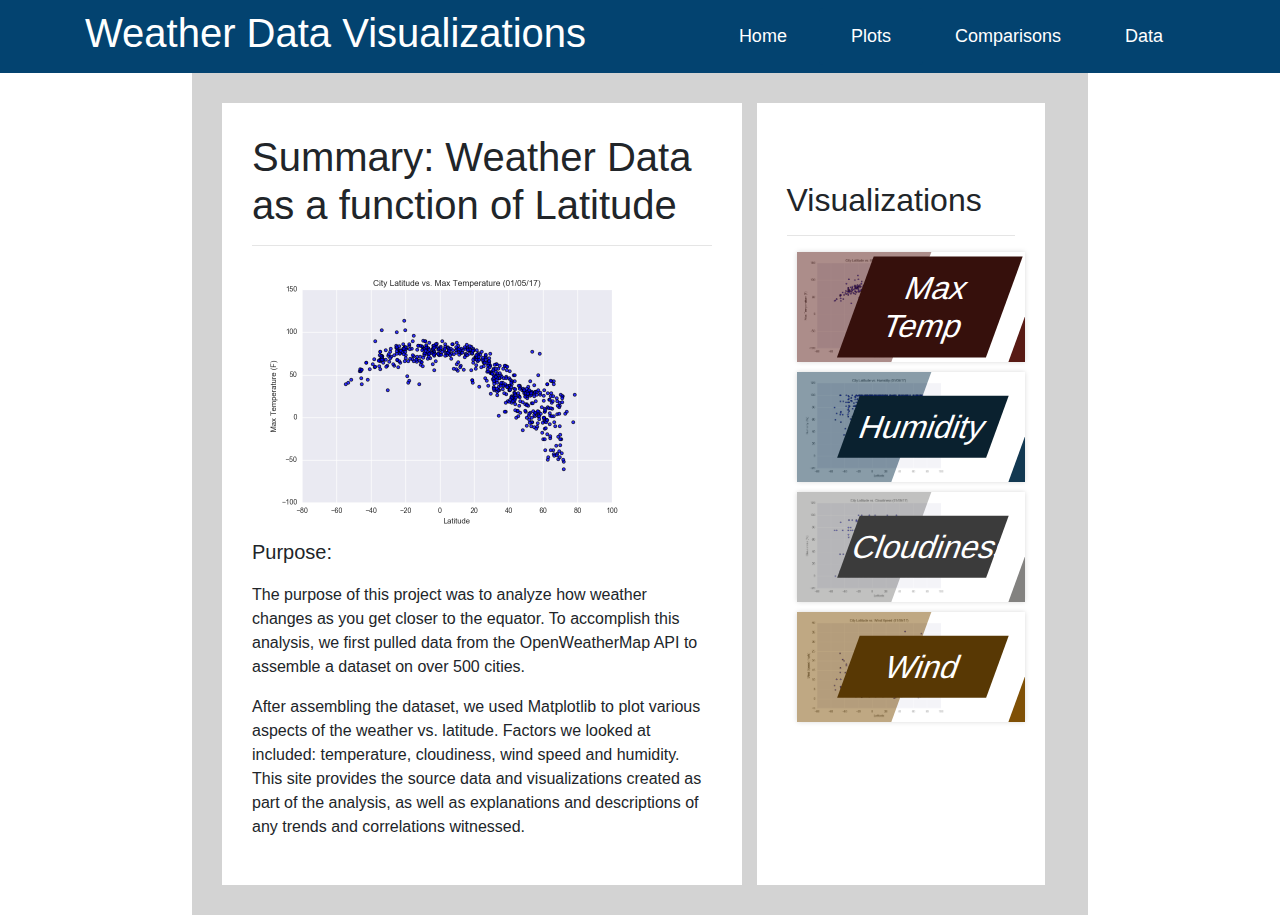
==== index.html @ 407a585d "developed landing page" ====
<!DOCTYPE html>
<html lang="en">

<head>
  <meta charset="utf-8">
  <meta name="viewport" content="width=device-width, initial-scale=1, shrink-to-fit=no">
  <meta name="description" content="Weather Data Visualizations">
  <meta name="author" content="Jason Alfred">

  <title>Weather Data Visualizations</title>

  <link rel="stylesheet" href="https://stackpath.bootstrapcdn.com/bootstrap/4.3.1/css/bootstrap.min.css" integrity="sha384-ggOyR0iXCbMQv3Xipma34MD+dH/1fQ784/j6cY/iJTQUOhcWr7x9JvoRxT2MZw1T" crossorigin="anonymous">
  <link rel="stylesheet" media="screen and (min-width: 900px)" href="static/styles.css">
  <link rel="stylesheet" media="screen and (max-width: 600px)" href="smallscreen.css">
</head>

<body>

 <!-- Navigation -->
 <nav class="navbar navbar-expand-lg navbar-light sticky-top" id="navbarcolor">
  <div class="container">
      <h1 style=color:white>Weather Data Visualizations</h1>
    <button class="navbar-toggler" type="button" data-toggle="collapse" data-target="#navbarResponsive" aria-controls="navbarResponsive" aria-expanded="false" aria-label="Toggle navigation">
      <span class="navbar-toggler-icon"></span>
    </button>
    <div class="collapse navbar-collapse" id="navbarResponsive">
      <ul class="navbar-nav ml-auto">
        <li class="nav-item">
          <a class="headertext" href="#">Home
            <span class="sr-only">(current)</span>
          </a>
        </li>
        <li class="nav-item">
          <div class="dropdown show">
            <a class="btn btn-link dropdown-toggle, headertext" href="#" role="button" id="dropdownMenuLink" data-toggle="dropdown" aria-haspopup="true" aria-expanded="false">
              Plots
            </a>
        
            <div class="dropdown-menu animate slideIn" aria-labelledby="dropdownMenuLink">
              <a class="dropdown-item" href="#">Max Temperature</a>
              <a class="dropdown-item" href="#">Humidity</a>
              <a class="dropdown-item" href="#">Cloudiness</a>
              <a class="dropdown-item" href="#">Wind Speed</a>
            </div>
          </div>
        </li>
        <li class="nav-item">
          <a class="headertext" href="#">Comparisons</a>
        </li>
        <li class="nav-item">
          <a class="headertext" href="#">Data</a>
        </li>
      </ul>
    </div>
  </div>
</nav>


  <!-- Page Content -->
  <div class="container, containercolor">
    <div class="row">
      <div class="col-lg-8, container_inset">
        <h1 class="mt-5, animate">Summary: Weather Data as a function of Latitude</h1>
        <hr>
        <img src="Resources/assets/images/Fig1.png"  alt="City Latitude vs. Max Temperature" id="home_image_main" >
        <p class="lead"><strong>Purpose:</strong></p>
        <p>The purpose of this project was to analyze how weather changes as you get closer to the equator.
          To accomplish this analysis, we first pulled data from the OpenWeatherMap API to assemble a dataset on over 500 cities.
        </p>
        <p>After assembling the dataset, we used Matplotlib to plot various aspects of the weather vs. latitude.  Factors we looked at included: temperature,
          cloudiness, wind speed and humidity.  This site provides the source data and visualizations created as part of the analysis, as well as explanations
          and descriptions of any trends and correlations witnessed.
        </p>
      </div>
      <div class="col-lg-4 text-center, container_inset">
        <h2 class="mt-5">Visualizations</h2>
        <hr>


        <figure class="photo red">
          <img title="City Latitude vs. Max Temperature" src="Resources/assets/images/Fig1.png"  alt="City Latitude vs. Max Temperature" id= "home_image_small" >
          <figcaption>
            <h2>Max Temp</h2>
          </figcaption>
          <a href="#"></a>
        </figure>
        <figure class="photo blue">
          <img title="City Latitude vs. Humidity" src="Resources/assets/images/Fig2.png"  alt="City Latitude vs. Humidity" id= "home_image_small" >
          <figcaption>
            <h2>Humidity</h2>
          </figcaption>
          <a href="#"></a>
        </figure>
        <figure class="photo grey">
          <img title="City Latitude vs. Cloudiness" src="Resources/assets/images/Fig3.png"  alt="City Latitude vs. Cloudiness" id= "home_image_small" >
          <figcaption>
            <h2>Cloudiness</h2>
          </figcaption>
          <a href="#"></a>
        </figure>
        <figure class="photo yellow">
          <img itle="City Latitude vs. Wind Speed" src="Resources/assets/images/Fig4.png"  alt="City Latitude vs. Wind Speed" id= "home_image_small" >
          <figcaption>
            <h2>Wind</h2>
          </figcaption>
          <a href="#"></a>
        </figure>


      </div>
    </div>
  </div>

  <!-- Bootstrap core JavaScript -->
  <script src="https://code.jquery.com/jquery-3.3.1.slim.min.js" integrity="sha384-q8i/X+965DzO0rT7abK41JStQIAqVgRVzpbzo5smXKp4YfRvH+8abtTE1Pi6jizo" crossorigin="anonymous"></script>
  <script src="https://cdnjs.cloudflare.com/ajax/libs/popper.js/1.14.7/umd/popper.min.js" integrity="sha384-UO2eT0CpHqdSJQ6hJty5KVphtPhzWj9WO1clHTMGa3JDZwrnQq4sF86dIHNDz0W1" crossorigin="anonymous"></script>
  <script src="https://stackpath.bootstrapcdn.com/bootstrap/4.3.1/js/bootstrap.min.js" integrity="sha384-JjSmVgyd0p3pXB1rRibZUAYoIIy6OrQ6VrjIEaFf/nJGzIxFDsf4x0xIM+B07jRM" crossorigin="anonymous"></script>
</body>

</html>
---- static/styles.css ----
#navbarcolor{
    background-color: #034370;
}

.headertext{
    background-color: #034370;
    border: none;
    color: white;
    padding: 15px 32px;
    text-align: center;
    text-decoration: none;
    display: inline-block;
    font-size: 18px;
}

.containercolor{
    background-color: lightgrey;
    padding: 30px;
    margin: auto;
    width: 70%;
}

.container_inset{
    background-color: white;
    padding: 30px;
    width: 60%;
    margin-left: 15px;
}

#home_image_main{
    float: left;
    width: 400px;
    height: 275px;
}

#home_image_small{
    float: left;
    width: 160px;
    height: 110px;
}

@media (min-width: 992px) {
    .animate {
      animation-duration: 1s;
      -webkit-animation-duration: 1s;
      animation-fill-mode: both;
      -webkit-animation-fill-mode: both;
    }
  }
  
@keyframes slideIn {
    0% {
      transform: translateY(1rem);
      opacity: 0;
    }
    100% {
      transform:translateY(0rem);
      opacity: 1;
    }
    0% {
      transform: translateY(1rem);
      opacity: 0;
    }
  }
  
@-webkit-keyframes slideIn {
    0% {
      -webkit-transform: transform;
      -webkit-opacity: 0;
    }
    100% {
      -webkit-transform: translateY(0);
      -webkit-opacity: 1;
    }
    0% {
      -webkit-transform: translateY(1rem);
      -webkit-opacity: 0;
    }
  }
  
  .slideIn {
    -webkit-animation-name: slideIn;
    animation-name: slideIn;
  }


 /* Visualization Animations  */
figure.photo {
  position: relative;
  overflow: hidden;
  margin: 10px;
  min-width: 220px;
  max-width: 310px;
  max-height: 150px;
  width: 100%;
  background: #000000;
  color: #ffffff;
  text-align: center;
  box-shadow: 0 0 5px rgba(0, 0, 0, 0.15);
}

figure.photo * {
  -webkit-box-sizing: border-box;
  box-sizing: border-box;
  -webkit-transition: all 0.5s ease-in-out;
  transition: all 0.5s ease-in-out;
}

figure.photo img {
  max-width: 100%;
  position: relative;
  opacity: 0.5;
}

figure.photo figcaption {
  position: absolute;
  top: 0;
  left: 0;
  bottom: 0;
  right: 0;
}

figure.photo h2 {
  position: absolute;
  left: 40px;
  right: 40px;
  display: inline-block;
  background: #000000;
  -webkit-transform: skew(-10deg) rotate(-10deg) translate(0, -50%);
  transform: skew(-20deg) rotate(0deg) translate(0, -50%);
  padding: 12px 5px;
  margin: 0;
  top: 50%;
  font-weight: 400;
}

figure.photo:before {
  height: 100%;
  width: 100%;
  top: 0;
  left: 0;
  content: '';
  background: #ffffff;
  position: absolute;
  -webkit-transition: all 0.3s ease-in-out;
  transition: all 0.3s ease-in-out;
  -webkit-transform: rotate(110deg) translateY(-50%);
  transform: rotate(110deg) translateY(-50%);
}

figure.photo a {
  left: 0;
  right: 0;
  top: 0;
  bottom: 0;
  position: absolute;
  z-index: 1;
}

figure.photo.blue {
  background: #123851;
}

figure.photo.blue h2 {
  background: #0a212f;
}

figure.photo.red {
  background: #581a14;
}

figure.photo.red h2 {
  background: #36100c;
}

figure.photo.yellow {
  background: #7f5006;
}

figure.photo.yellow h2 {
  background: #583804;
}

figure.photo.grey {
    background: #838280;
  }
  
  figure.photo.grey h2 {
    background: #3b3b3b;
  }

figure.photo:hover img,
figure.photo.hover img {
  opacity: 1;
  -webkit-transform: scale(1.1);
  transform: scale(1.1);
}

figure.photo:hover h2,
figure.photo.hover h2 {
  -webkit-transform: skew(-10deg) rotate(-10deg) translate(-150%, -50%);
  transform: skew(-10deg) rotate(-10deg) translate(-150%, -50%);
}

figure.photo:hover:before,
figure.photo.hover:before {
  -webkit-transform: rotate(110deg) translateY(-150%);
  transform: rotate(110deg) translateY(-150%);
}
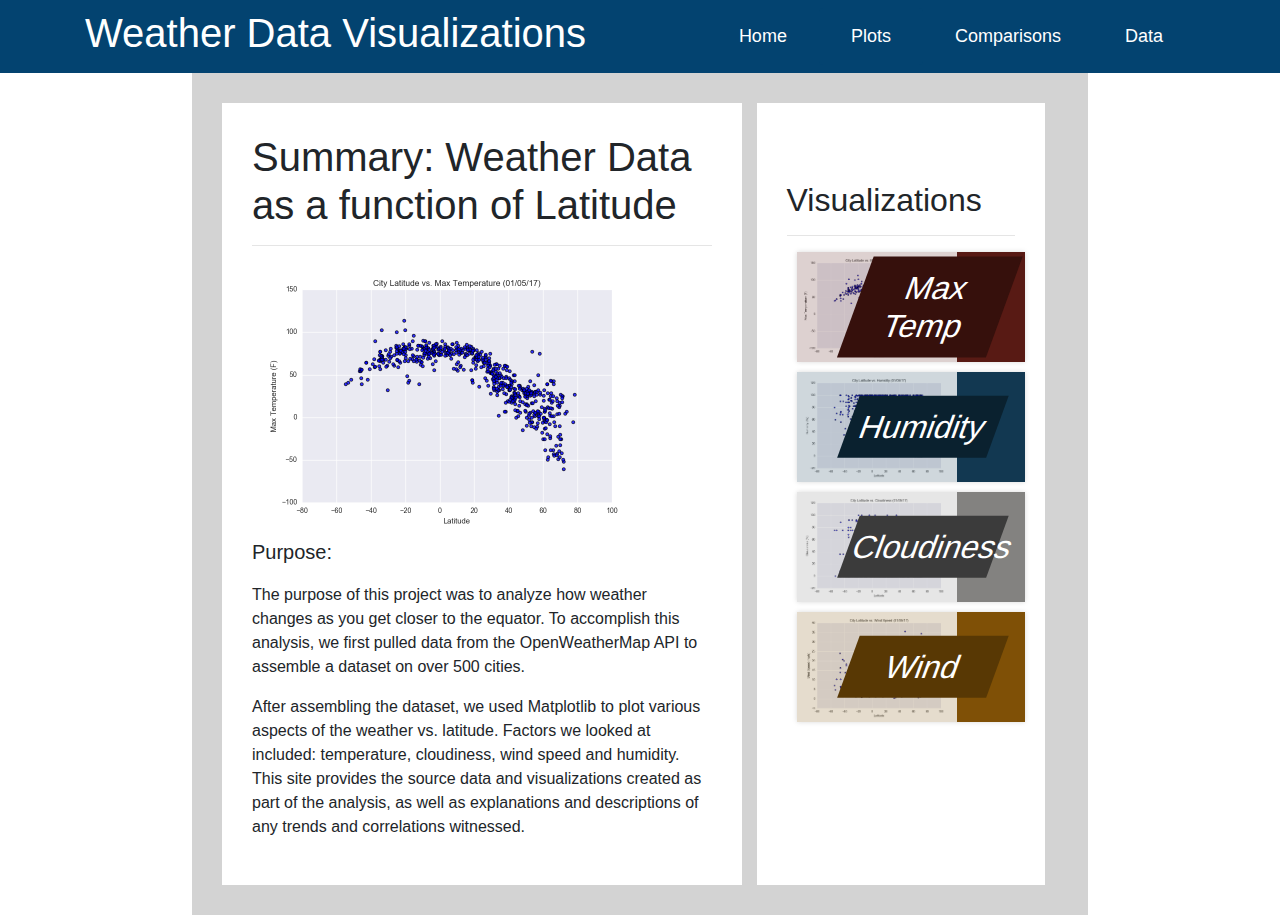
==== commit 61e0ab8f: "adding css responsive screen elements." ====
--- a/index.html
+++ b/index.html
@@ -10,8 +10,8 @@
   <title>Weather Data Visualizations</title>
 
   <link rel="stylesheet" href="https://stackpath.bootstrapcdn.com/bootstrap/4.3.1/css/bootstrap.min.css" integrity="sha384-ggOyR0iXCbMQv3Xipma34MD+dH/1fQ784/j6cY/iJTQUOhcWr7x9JvoRxT2MZw1T" crossorigin="anonymous">
-  <link rel="stylesheet" media="screen and (min-width: 900px)" href="static/styles.css">
-  <link rel="stylesheet" media="screen and (max-width: 600px)" href="smallscreen.css">
+  <link rel="stylesheet" media="screen and (min-width: 1136px)" href="static/styles.css">
+  <link rel="stylesheet" media="screen and (max-width: 1136px)" href="static/smallscreen.css">
 </head>
 
 <body>
@@ -19,14 +19,14 @@
  <!-- Navigation -->
  <nav class="navbar navbar-expand-lg navbar-light sticky-top" id="navbarcolor">
   <div class="container">
-      <h1 style=color:white>Weather Data Visualizations</h1>
+    <a href="index.html"><h1 style=color:white>Weather Data Visualizations</h1></a>
     <button class="navbar-toggler" type="button" data-toggle="collapse" data-target="#navbarResponsive" aria-controls="navbarResponsive" aria-expanded="false" aria-label="Toggle navigation">
       <span class="navbar-toggler-icon"></span>
     </button>
     <div class="collapse navbar-collapse" id="navbarResponsive">
       <ul class="navbar-nav ml-auto">
         <li class="nav-item">
-          <a class="headertext" href="#">Home
+          <a class="headertext" href="index.html">Home
             <span class="sr-only">(current)</span>
           </a>
         </li>
@@ -37,18 +37,18 @@
             </a>
         
             <div class="dropdown-menu animate slideIn" aria-labelledby="dropdownMenuLink">
-              <a class="dropdown-item" href="#">Max Temperature</a>
-              <a class="dropdown-item" href="#">Humidity</a>
-              <a class="dropdown-item" href="#">Cloudiness</a>
-              <a class="dropdown-item" href="#">Wind Speed</a>
+              <a class="dropdown-item" href="max_temp.html">Max Temperature</a>
+              <a class="dropdown-item" href="humidity.html">Humidity</a>
+              <a class="dropdown-item" href="cloudiness.html">Cloudiness</a>
+              <a class="dropdown-item" href="wind.html">Wind Speed</a>
             </div>
           </div>
         </li>
         <li class="nav-item">
-          <a class="headertext" href="#">Comparisons</a>
+          <a class="headertext" href="comparisons.html">Comparisons</a>
         </li>
         <li class="nav-item">
-          <a class="headertext" href="#">Data</a>
+          <a class="headertext" href="data.html">Data</a>
         </li>
       </ul>
     </div>
@@ -78,32 +78,32 @@
 
 
         <figure class="photo red">
-          <img title="City Latitude vs. Max Temperature" src="Resources/assets/images/Fig1.png"  alt="City Latitude vs. Max Temperature" id= "home_image_small" >
+          <img src="Resources/assets/images/Fig1.png"  alt="City Latitude vs. Max Temperature" id= "home_image_small" >
           <figcaption>
             <h2>Max Temp</h2>
           </figcaption>
-          <a href="#"></a>
+          <a href="max_temp.html"></a>
         </figure>
         <figure class="photo blue">
-          <img title="City Latitude vs. Humidity" src="Resources/assets/images/Fig2.png"  alt="City Latitude vs. Humidity" id= "home_image_small" >
+          <img src="Resources/assets/images/Fig2.png"  alt="City Latitude vs. Humidity" id= "home_image_small" >
           <figcaption>
             <h2>Humidity</h2>
           </figcaption>
-          <a href="#"></a>
+          <a href="humidity.html"></a>
         </figure>
         <figure class="photo grey">
-          <img title="City Latitude vs. Cloudiness" src="Resources/assets/images/Fig3.png"  alt="City Latitude vs. Cloudiness" id= "home_image_small" >
+          <img src="Resources/assets/images/Fig3.png"  alt="City Latitude vs. Cloudiness" id= "home_image_small" >
           <figcaption>
             <h2>Cloudiness</h2>
           </figcaption>
-          <a href="#"></a>
+          <a href="cloudiness.html"></a>
         </figure>
         <figure class="photo yellow">
-          <img itle="City Latitude vs. Wind Speed" src="Resources/assets/images/Fig4.png"  alt="City Latitude vs. Wind Speed" id= "home_image_small" >
+          <img src="Resources/assets/images/Fig4.png"  alt="City Latitude vs. Wind Speed" id= "home_image_small" >
           <figcaption>
             <h2>Wind</h2>
           </figcaption>
-          <a href="#"></a>
+          <a href="wind.html"></a>
         </figure>
 
 
--- a/static/styles.css
+++ b/static/styles.css
@@ -1,5 +1,9 @@
 #navbarcolor{
     background-color: #034370;
+}
+
+.center{
+  text-align: center;
 }
 
 .headertext{
@@ -27,6 +31,12 @@
     margin-left: 15px;
 }
 
+.comparison_container_inset{
+  background-color: white;
+  padding: 30px;
+  margin-left: 15px;
+}
+
 #home_image_main{
     float: left;
     width: 400px;
@@ -37,6 +47,24 @@
     float: left;
     width: 160px;
     height: 110px;
+}
+
+#visual_image_main{
+  float: left;
+  width: 750px;
+  height: 500px;
+}
+
+.comparison_image_main{
+  float: left;
+  width: 500px;
+  height: 325px;
+}
+
+#home_image_small{
+  float: left;
+  width: 160px;
+  height: 110px;
 }
 
 @media (min-width: 992px) {
@@ -109,7 +137,7 @@
 figure.photo img {
   max-width: 100%;
   position: relative;
-  opacity: 0.5;
+  opacity: 0.8;
 }
 
 figure.photo figcaption {
@@ -139,7 +167,6 @@
   width: 100%;
   top: 0;
   left: 0;
-  content: '';
   background: #ffffff;
   position: absolute;
   -webkit-transition: all 0.3s ease-in-out;
@@ -207,3 +234,12 @@
   -webkit-transform: rotate(110deg) translateY(-150%);
   transform: rotate(110deg) translateY(-150%);
 }
+
+
+.row-striped:nth-of-type(odd){
+  background-color: #efefef;
+}
+
+.row-striped:nth-of-type(even){
+  background-color: #ffffff;
+}--- a/static/smallscreen.css
+++ b/static/smallscreen.css
@@ -0,0 +1,237 @@
+#navbarcolor{
+    background-color: #034370;
+}
+
+.center{
+  text-align: center;
+}
+
+.headertext{
+    background-color: #034370;
+    border: none;
+    color: white;
+    padding: 15px 32px;
+    text-align: center;
+    text-decoration: none;
+    display: inline-block;
+    font-size: 18px;
+}
+
+.containercolor{
+    background-color: white;
+    padding: 30px;
+    margin: auto;
+    width: 70%;
+}
+
+.container_inset{
+    background-color: white;
+    padding: 30px;
+    width: 60%;
+    margin-left: 15px;
+}
+
+.comparison_container_inset{
+  background-color: white;
+  padding: 30px;
+  margin-left: 15px;
+}
+
+#home_image_main{
+    float: left;
+    width: 160px;
+    height: 110px;
+}
+
+#home_image_small{
+    float: left;
+    width: 160px;
+    height: 110px;
+}
+
+#visual_image_main{
+  width: 400px;
+  height: 250px;
+}
+
+.comparison_image_main{
+  /* float: left; */
+  width: 30%;
+  height: 30%;
+  padding: 20px;
+}
+
+#home_image_small{
+  float: left;
+  width: 160px;
+  height: 110px;
+}
+
+@media (min-width: 1136px) {
+    .animate {
+      animation-duration: 1s;
+      -webkit-animation-duration: 1s;
+      animation-fill-mode: both;
+      -webkit-animation-fill-mode: both;
+    }
+  }
+  
+@keyframes slideIn {
+    0% {
+      transform: translateY(1rem);
+      opacity: 0;
+    }
+    100% {
+      transform:translateY(0rem);
+      opacity: 1;
+    }
+    0% {
+      transform: translateY(1rem);
+      opacity: 0;
+    }
+  }
+  
+@-webkit-keyframes slideIn {
+    0% {
+      -webkit-transform: transform;
+      -webkit-opacity: 0;
+    }
+    100% {
+      -webkit-transform: translateY(0);
+      -webkit-opacity: 1;
+    }
+    0% {
+      -webkit-transform: translateY(1rem);
+      -webkit-opacity: 0;
+    }
+  }
+  
+  .slideIn {
+    -webkit-animation-name: slideIn;
+    animation-name: slideIn;
+  }
+
+
+ /* Visualization Animations  */
+figure.photo {
+  position: relative;
+  overflow: hidden;
+  margin: 10px;
+  min-width: 100px;
+  max-width: 155px;
+  max-height: 75px;
+  width: 100%;
+  background: #000000;
+  color: #ffffff;
+  text-align: center;
+  box-shadow: 0 0 5px rgba(0, 0, 0, 0.15);
+}
+
+figure.photo * {
+  -webkit-box-sizing: border-box;
+  box-sizing: border-box;
+  -webkit-transition: all 0.5s ease-in-out;
+  transition: all 0.5s ease-in-out;
+}
+
+figure.photo img {
+  max-width: 100%;
+  position: relative;
+  opacity: 0.8;
+}
+
+figure.photo figcaption {
+  position: absolute;
+  top: 0;
+  left: 0;
+  bottom: 0;
+  right: 0;
+}
+
+figure.photo h2 {
+  position: absolute;
+  left: 40px;
+  right: 40px;
+  display: inline-block;
+  background: #000000;
+  -webkit-transform: skew(-10deg) rotate(-10deg) translate(0, -50%);
+  transform: skew(-20deg) rotate(0deg) translate(0, -50%);
+  padding: 8px 5px;
+  margin: 0;
+  top: 50%;
+  font-weight: 400;
+  font-size: 20px;
+}
+
+figure.photo:before {
+  height: 100%;
+  width: 100%;
+  top: 0;
+  left: 0;
+  background: #ffffff;
+  position: absolute;
+  -webkit-transition: all 0.3s ease-in-out;
+  transition: all 0.3s ease-in-out;
+  -webkit-transform: rotate(110deg) translateY(-50%);
+  transform: rotate(110deg) translateY(-50%);
+}
+
+figure.photo a {
+  left: 0;
+  right: 0;
+  top: 0;
+  bottom: 0;
+  position: absolute;
+  z-index: 1;
+}
+
+figure.photo.blue {
+  background: #123851;
+}
+
+figure.photo.blue h2 {
+  background: #0a212f;
+}
+
+figure.photo.red {
+  background: #581a14;
+}
+
+figure.photo.red h2 {
+  background: #36100c;
+}
+
+figure.photo.yellow {
+  background: #7f5006;
+}
+
+figure.photo.yellow h2 {
+  background: #583804;
+}
+
+figure.photo.grey {
+    background: #838280;
+  }
+  
+  figure.photo.grey h2 {
+    background: #3b3b3b;
+  }
+
+figure.photo:hover img,
+figure.photo.hover img {
+  opacity: 1;
+  -webkit-transform: scale(1.1);
+  transform: scale(1.1);
+}
+
+figure.photo:hover h2,
+figure.photo.hover h2 {
+  -webkit-transform: skew(-10deg) rotate(-10deg) translate(-150%, -50%);
+  transform: skew(-10deg) rotate(-10deg) translate(-150%, -50%);
+}
+
+figure.photo:hover:before,
+figure.photo.hover:before {
+  -webkit-transform: rotate(110deg) translateY(-150%);
+  transform: rotate(110deg) translateY(-150%);
+}